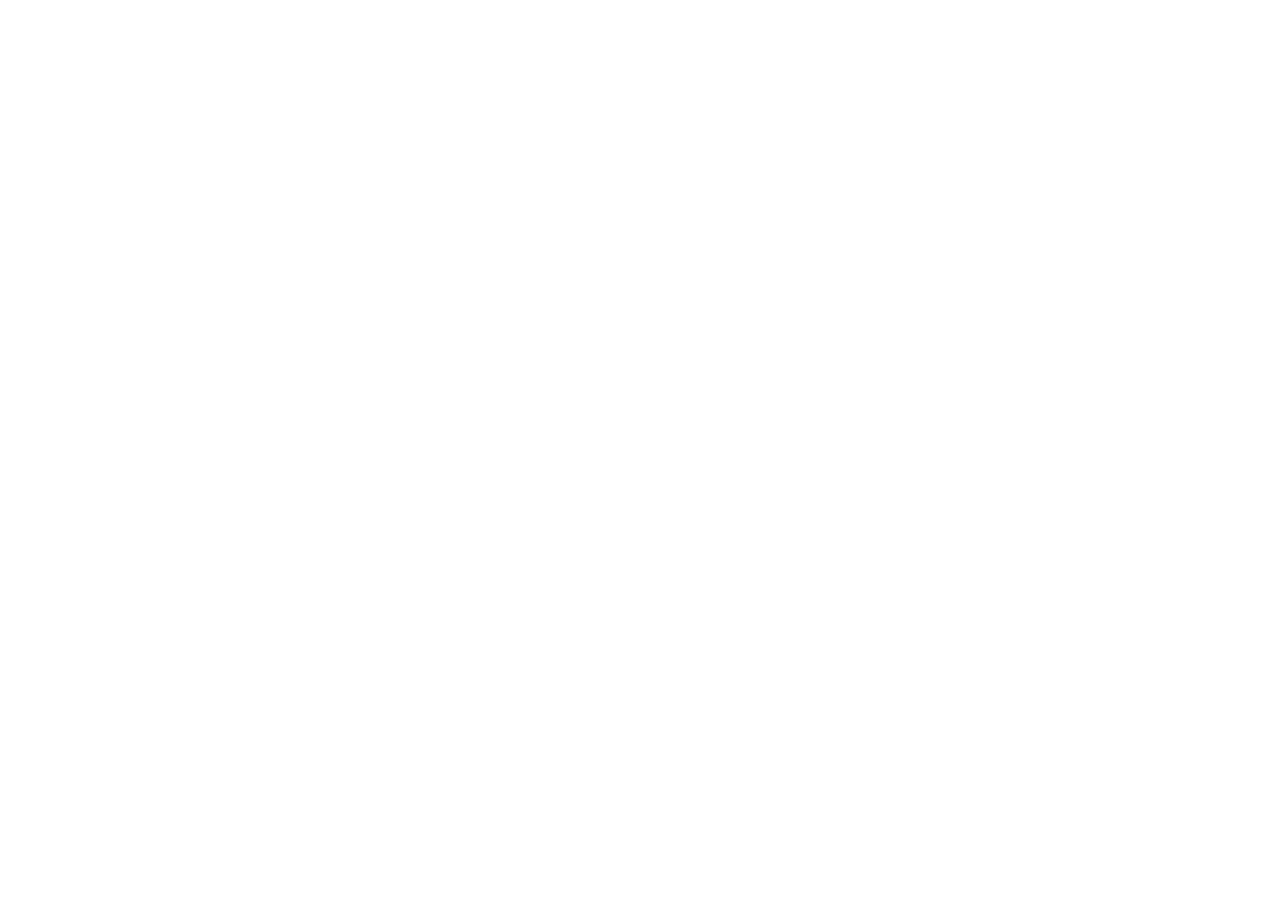
==== index.html @ c4e92f29 "Create index.html" ====
<!DOCTYPE html>
<html lang="pt-br">
<head>
    <meta charset="UTF-8">
    <meta http-equiv="X-UA-Compatible" content="IE=edge">
    <meta name="viewport" content="width=device-width, initial-scale=1.0">
    <title>Projeto Redes Sociais</title>
    <link rel="shortcut icon" href="desafio013/pacote-d013/favicon.ico" type="image/x-icon">
</head>
<body>
    
</body>
</html>
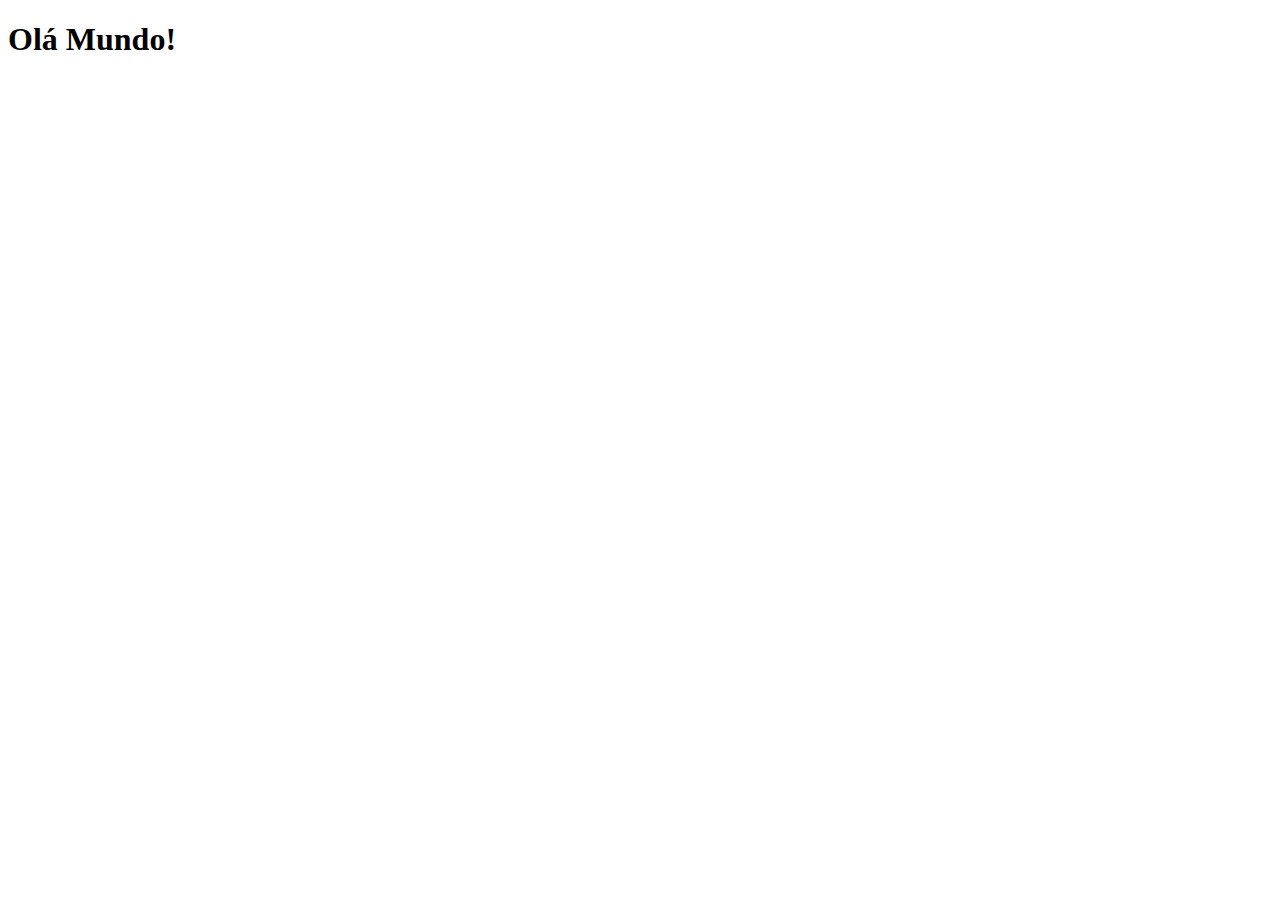
==== commit 43e72e5b: "Update index.html" ====
--- a/index.html
+++ b/index.html
@@ -5,9 +5,9 @@
     <meta http-equiv="X-UA-Compatible" content="IE=edge">
     <meta name="viewport" content="width=device-width, initial-scale=1.0">
     <title>Projeto Redes Sociais</title>
-    <link rel="shortcut icon" href="desafio013/pacote-d013/favicon.ico" type="image/x-icon">
+    <link rel="shortcut icon" href="desafio013/pacote-d013/" type="image/x-icon">
 </head>
 <body>
-    
+    <h1>Olá Mundo!</h1>
 </body>
 </html>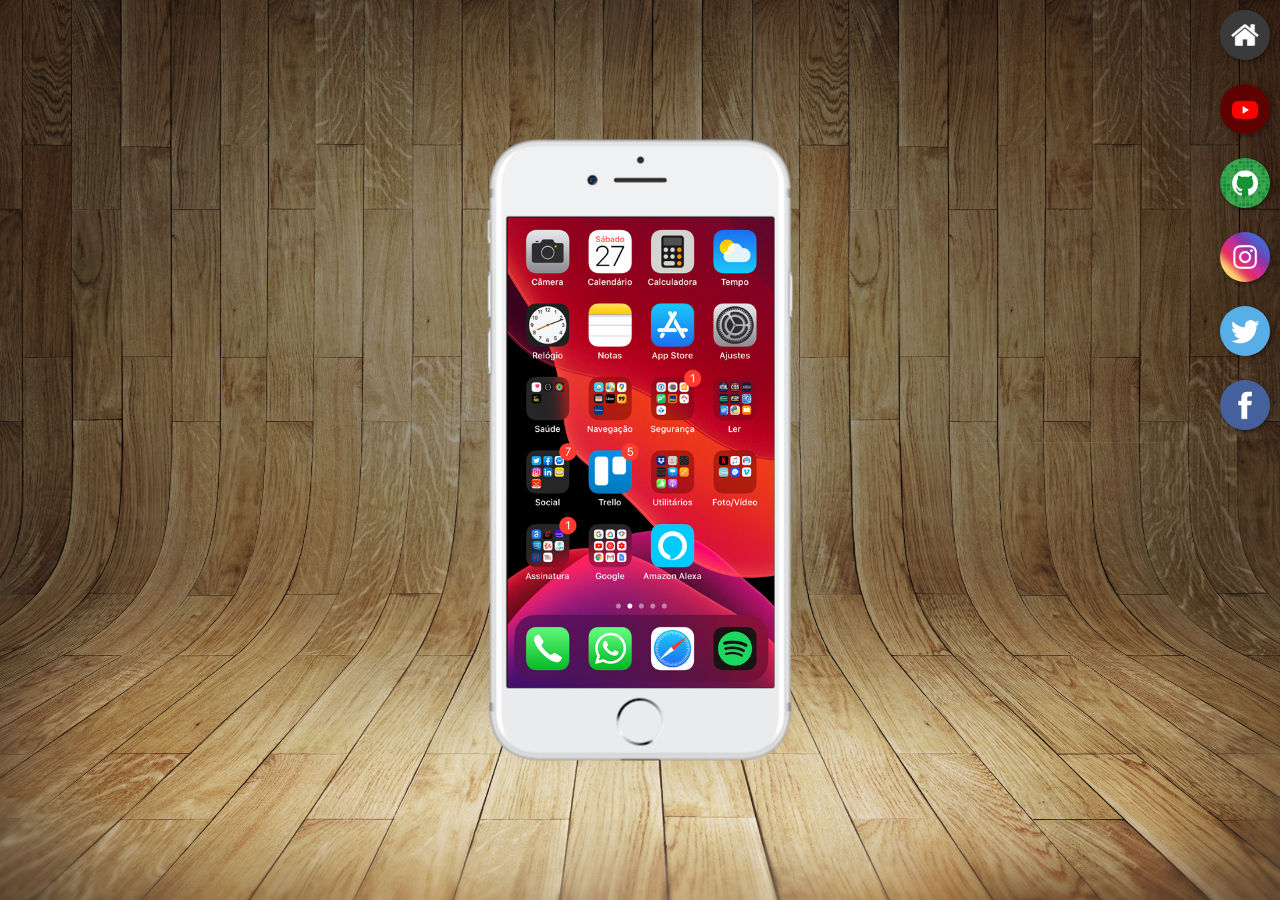
==== commit daf74411: "Projeto redes sociais" ====
--- a/index.html
+++ b/index.html
@@ -5,9 +5,24 @@
     <meta http-equiv="X-UA-Compatible" content="IE=edge">
     <meta name="viewport" content="width=device-width, initial-scale=1.0">
     <title>Projeto Redes Sociais</title>
-    <link rel="shortcut icon" href="desafio013/pacote-d013/" type="image/x-icon">
+    <link rel="shortcut icon" href="favicon.ico" type="image/x-icon">
+    <link rel="stylesheet" href="estilos/style.css">
 </head>
 <body>
-    <h1>Olá Mundo!</h1>
+    <main>
+        <section id="fone">
+            <iframe src="home.html" name="tela" id="tela" frameborder="0">
+                Seu navegador não é compatível com isso.
+            </iframe>
+        </section>
+        <section id="redes-sociais">
+            <a href="home.html" target="tela"><img src="imagens/logo-home.jpg" alt="home"></a> <br>
+            <a href="youtube.html" target="tela"><img src="imagens/logo-youtube.jpg" alt="Youtube"></a> <br>
+            <a href="github.html" target="tela"><img src="imagens/logo-github.jpg" alt="GitHub"></a> <br>
+            <a href="instagram.html" target="tela"><img src="imagens/logo-instagram.jpg" alt="Instagram"></a> <br>
+            <a href="twitter.html" target="tela"><img src="imagens/logo-twitter.jpg" alt="Twitter"></a> <br>
+            <a href="facebook.html" target="tela"><img src="imagens/logo-facebook.jpg" alt="Facebook"></a>
+        </section>
+    </main>
 </body>
 </html>--- a/estilos/style.css
+++ b/estilos/style.css
@@ -0,0 +1,62 @@
+@charset "UTF-8";
+
+* {
+    margin: 0px;
+    padding: 0px;
+    font-family: Arial, Helvetica, sans-serif;
+}
+
+html, body {
+    height: 100vh;
+    width: 100vw;
+    background-color: black;
+}
+
+body {
+    background: url(../imagens/fundo-madeira.jpg) no-repeat top center;
+    background-size: cover;
+    background-attachment: fixed;
+}
+
+main {
+    height: 100vh;
+    position: relative;
+}
+
+section#fone {
+    position: absolute;
+    top: 50%;
+    left: 50%;
+    transform: translate(-50%, -50%);
+
+    height: 627px;
+    width: 311px;
+    background: url(../imagens/frame-iphone.png) no-repeat;
+}
+
+iframe#tela {
+    position: relative;
+    top: 81px;
+    left: 23px;
+    width: 267px;
+    height: 470px;
+}
+
+section#redes-sociais {
+    text-align: right;
+}
+
+section#redes-sociais img {
+    width: 50px;
+    margin: 10px;
+    border-radius: 50%;
+    box-shadow: 2px 2px 5px rgba(0, 0, 0, 0.400);
+    box-sizing: border-box;
+}
+
+section#redes-sociais img:hover {
+    border: 2px solid white;
+    transform: translate(-5px, -5px);
+    box-shadow: 5px 5px 10px rgba(0, 0, 0, 0.604);
+    transition: transform 0.3s, border 0.2s;
+}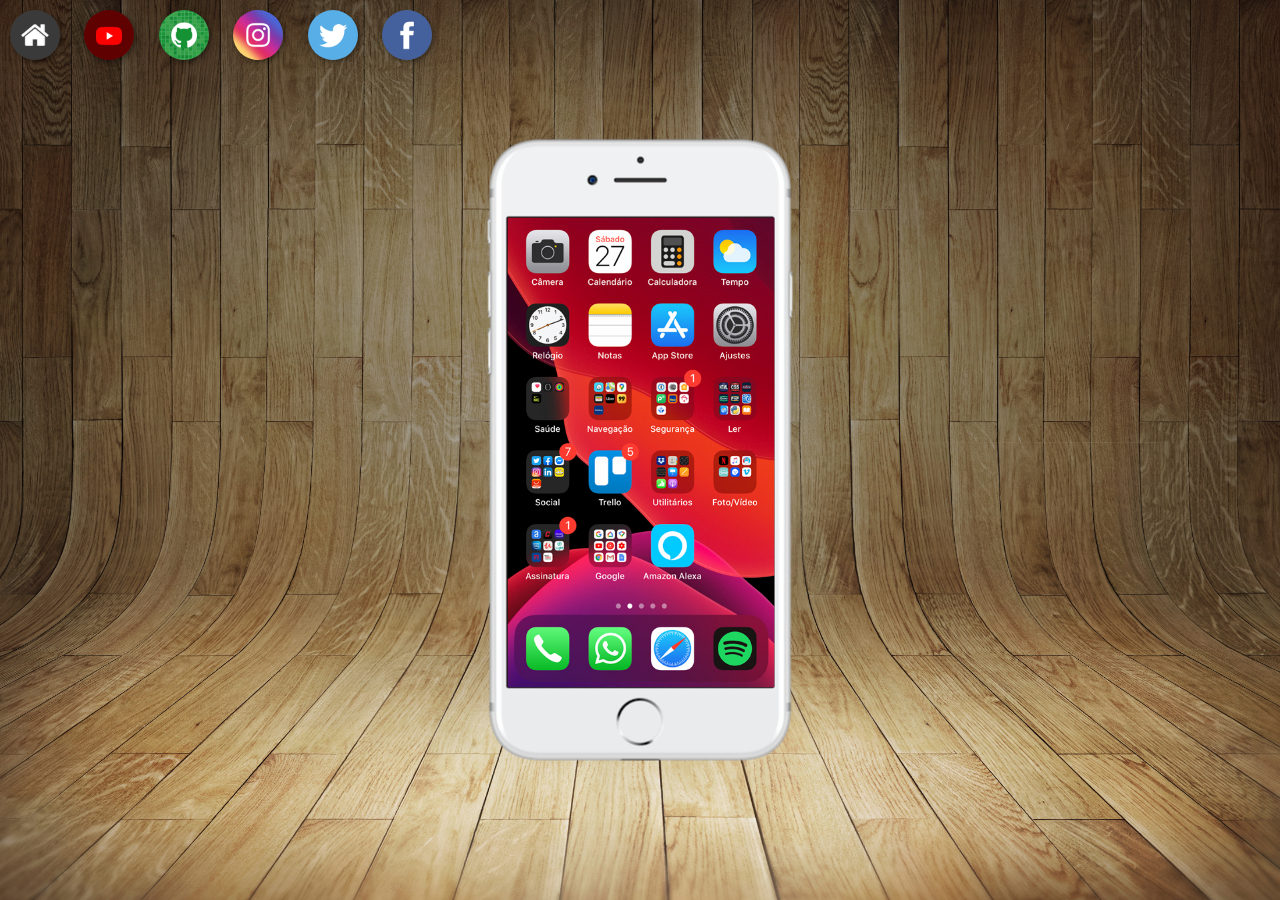
==== commit 8dea5ba0: "atualização botões sociais" ====
--- a/index.html
+++ b/index.html
@@ -16,11 +16,11 @@
             </iframe>
         </section>
         <section id="redes-sociais">
-            <a href="home.html" target="tela"><img src="imagens/logo-home.jpg" alt="home"></a> <br>
-            <a href="youtube.html" target="tela"><img src="imagens/logo-youtube.jpg" alt="Youtube"></a> <br>
-            <a href="github.html" target="tela"><img src="imagens/logo-github.jpg" alt="GitHub"></a> <br>
-            <a href="instagram.html" target="tela"><img src="imagens/logo-instagram.jpg" alt="Instagram"></a> <br>
-            <a href="twitter.html" target="tela"><img src="imagens/logo-twitter.jpg" alt="Twitter"></a> <br>
+            <a href="home.html" target="tela"><img src="imagens/logo-home.jpg" alt="home"></a>
+            <a href="youtube.html" target="tela"><img src="imagens/logo-youtube.jpg" alt="Youtube"></a>
+            <a href="github.html" target="tela"><img src="imagens/logo-github.jpg" alt="GitHub"></a>
+            <a href="instagram.html" target="tela"><img src="imagens/logo-instagram.jpg" alt="Instagram"></a>
+            <a href="twitter.html" target="tela"><img src="imagens/logo-twitter.jpg" alt="Twitter"></a>
             <a href="facebook.html" target="tela"><img src="imagens/logo-facebook.jpg" alt="Facebook"></a>
         </section>
     </main>
--- a/estilos/style.css
+++ b/estilos/style.css
@@ -43,7 +43,7 @@
 }
 
 section#redes-sociais {
-    text-align: right;
+    text-align: top;
 }
 
 section#redes-sociais img {
